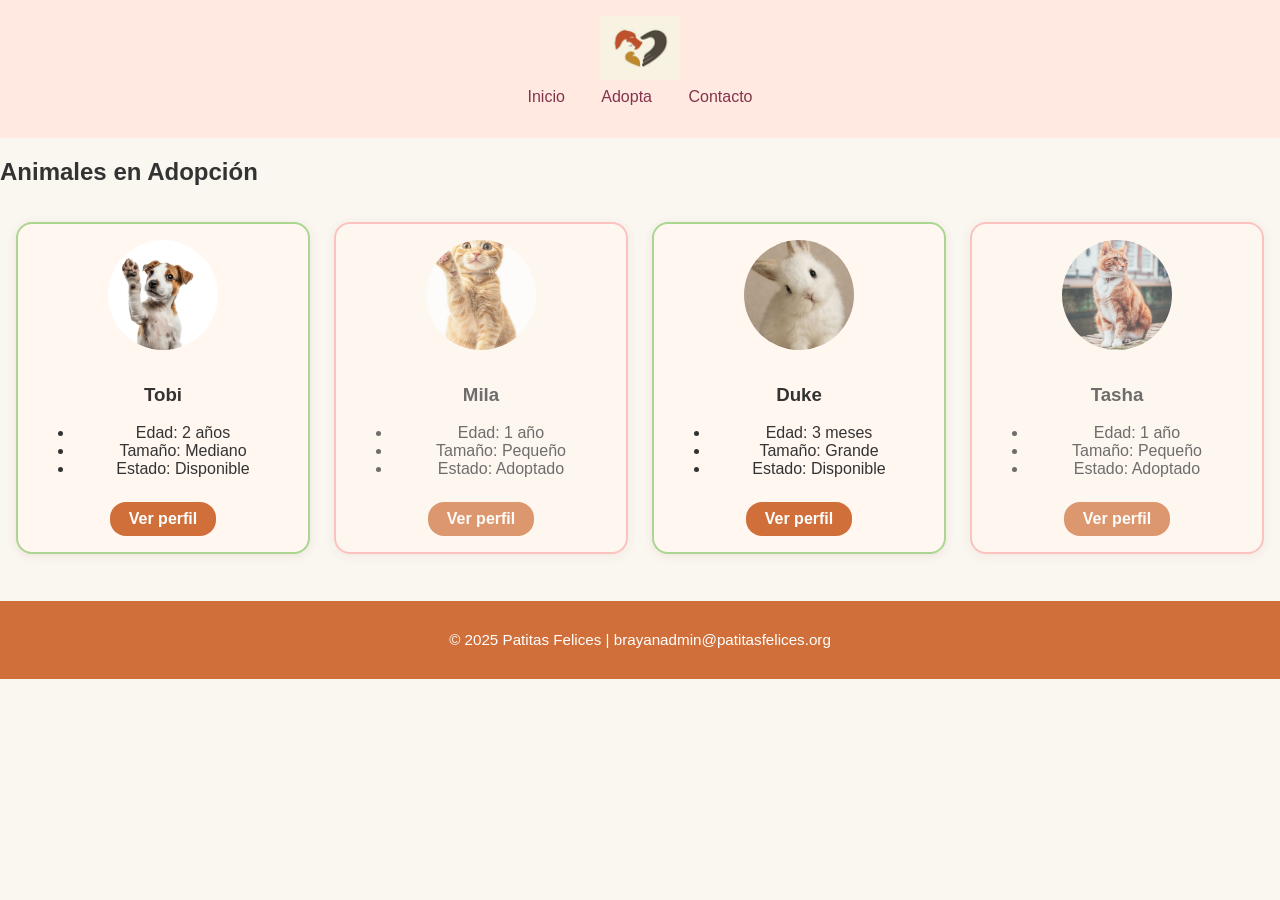
==== html/adoptar.html @ 2a28fef3 "chore: estructuracion del proyecto" ====
<!DOCTYPE html>
<html lang="es">
<head>
  <meta charset="UTF-8">
  <title>Adopta | Patitas Felices</title>
  <link rel="stylesheet" href="../css/main.css">
</head>
<body>
  <header>
    <img src="../media/img/logo.png" alt="Logo Patitas Felices" class="logo">
    <nav>
      <a href="../index.html">Inicio</a>
      <a href="adoptar.html">Adopta</a>
      <a href="contacto.html">Contacto</a>
    </nav>
  </header>
  <main>
    <h2>Animales en Adopción</h2>
    <div class="catalogo">
      <div class="animal-card disponible">
        <img src="../media/img/perro1.png" alt="Tobi, perro">
        <h3>Tobi</h3>
        <ul>
          <li>Edad: 2 años</li>
          <li>Tamaño: Mediano</li>
          <li>Estado: Disponible</li>
        </ul>
        <a href="perfil-animaltobi.html" class="ver-perfil">Ver perfil</a>
      </div>
      <div class="animal-card adoptado">
        <img src="../media/img/gato1.png" alt="Mila, gata">
        <h3>Mila</h3>
        <ul>
          <li>Edad: 1 año</li>
          <li>Tamaño: Pequeño</li>
          <li>Estado: Adoptado</li>
        </ul>
        <a href="perfil-animalmila.html" class="ver-perfil">Ver perfil</a>
      </div>
       <div class="animal-card disponible">
      <img src="../media/img/conejo1.png" alt="Duke, conejo">
      <h3>Duke</h3>
      <ul>
        <li>Edad: 3 meses</li>
        <li>Tamaño: Grande</li>
        <li>Estado: Disponible</li>
      </ul>
      <a href="perfil-animalduke.html" class="ver-perfil">Ver perfil</a>
    </div>
          <div class="animal-card adoptado">
        <img src="../media/img/gato2.png" alt="Tasha, gata">
        <h3>Tasha</h3>
        <ul>
          <li>Edad: 1 año</li>
          <li>Tamaño: Pequeño</li>
          <li>Estado: Adoptado</li>
        </ul>
        <a href="perfil-animaltasha.html" class="ver-perfil">Ver perfil</a>
      </div>
    </div>
  </main>
  <footer>
    <p>&copy; 2025 Patitas Felices | brayanadmin@patitasfelices.org</p>
  </footer>
</body>
</html>
---- css/main.css ----
body {
  margin: 0;
  font-family: 'Segoe UI', Arial, sans-serif;
  background: #faf7f0;
  color: #333;
}
header {
  background: #ffe9e0;
  padding: 1rem;
  text-align: center;
}
.logo {
  width: 80px;
  height: auto;
  display: block;
  margin: 0 auto 0.5em auto;
}

.banner h1 {
  margin: 0.2em 0;
  font-size: 2rem;
  color: #d06f39;
}
.slogan { font-size: 1.1rem; color: #444; }
.btn-cta {
  display: inline-block;
  background: #d06f39;
  color: #fff;
  padding: 0.6em 1.5em;
  border-radius: 2em;
  text-decoration: none;
  font-weight: 600;
  margin: 1em 0;
}
nav a {
  margin: 0 1em;
  color: #83334c;
  text-decoration: none;
  font-weight: 500;
}
nav { margin-bottom: 1em; }

.carrusel { position: relative; height: 270px; overflow: hidden; }
.slide {
  position: absolute; top: 0; left: 0; width: 100%; height: 100%;
  opacity: 0; transition: opacity 1s;
}
.slide img { width: 100%; height: 270px; object-fit: cover; }
.slide .caption {
  position: absolute; bottom: 0; left: 0; right: 0;
  background: rgba(208,111,57,0.8); color: #fff; padding: 0.5em;
  font-size: 1rem;
}
@keyframes show1 {0%,33%{opacity:1;}34%,100%{opacity:0;}}
@keyframes show2 {0%,33%{opacity:0;}34%,66%{opacity:1;}67%,100%{opacity:0;}}
@keyframes show3 {0%,66%{opacity:0;}67%,100%{opacity:1;}}

.slide1 { animation: show1 9s infinite; }
.slide2 { animation: show2 9s infinite; }
.slide3 { animation: show3 9s infinite; }


.vision-mision { display: flex; gap: 2em; justify-content: center; margin: 2em 0; }
.vision, .mision { background: #fdf0ea; padding: 1em; border-radius: 1em; width: 40%; }
.vision img, .mision img { width: 60px; margin-bottom: 0.5em; }


.galeria-rescates .mosaico { display: flex; gap: 1em; justify-content: center; flex-wrap: wrap; }
.galeria-rescates img { width: 180px; height: 120px; object-fit: cover; border-radius: 1em; }

footer {
  background: #d06f39; color: #fff; padding: 1em 0;
  display: flex; flex-direction: column; align-items: center;
  gap: 0.2em; font-size: 0.95em;
  margin-top: 2em;
}

@media (max-width: 600px){
  .vision-mision { flex-direction: column; }
  .vision, .mision { width: 90%; margin: 0.7em auto;}
  .galeria-rescates .mosaico img { width: 90vw; height: 120px;}
  header, main { padding: 0.5em; }
  .btn-cta { padding: 0.7em 2em; font-size: 1em;}
}
@media (min-width: 601px) and (max-width: 1024px){
  .vision, .mision { width: 45%; }
  .galeria-rescates .mosaico img { width: 150px;}
}


.catalogo {
  display: grid;
  grid-template-columns: repeat(auto-fit, minmax(240px, 1fr));
  gap: 1.5em;
  padding: 1em;
}
.animal-card {
  background: #fff7f0;
  border-radius: 1em;
  box-shadow: 0 2px 10px rgba(128,53,53,0.1);
  padding: 1em;
  text-align: center;
  transition: transform 0.2s;
}
.animal-card img {
  width: 110px;
  height: 110px;
  object-fit: cover;
  border-radius: 50%;
  margin-bottom: 0.7em;
}
.animal-card.disponible { border: 2px solid #abd692; }
.animal-card.adoptado { border: 2px solid #fcadad; opacity: 0.7; }
.ver-perfil {
  display: inline-block;
  margin-top: 0.5em;
  color: #fff;
  background: #d06f39;
  padding: 0.5em 1.2em;
  border-radius: 1em;
  text-decoration: none;
  font-weight: 600;
}
.animal-card:hover { transform: scale(1.04); }
@media (max-width: 600px) {
  .catalogo { grid-template-columns: 1fr; }
}

.perfil-animal {
  background: #fff7f0;
  border-radius: 1.5em;
  padding: 1.5em;
  max-width: 400px;
  margin: 2em auto;
  text-align: center;
  box-shadow: 0 2px 18px rgba(170,50,50,0.08);
}
.foto-perfil {
  width: 150px;
  height: 150px;
  object-fit: cover;
  border-radius: 50%;
  margin-bottom: 1em;
}
.descripcion {
  margin: 1em 0;
  color: #555;
  font-size: 1.07rem;
}
.relacionados .catalogo {
  grid-template-columns: repeat(auto-fit, minmax(160px, 1fr));
}

.contacto-form {
  background: #fff7f0;
  padding: 2em;
  border-radius: 1em;
  max-width: 440px;
  margin: 2em auto;
  box-shadow: 0 2px 14px rgba(170,50,50,0.08);
  display: flex;
  flex-direction: column;
  gap: 0.7em;
}
.contacto-form label { font-weight: 500; color: #83334c; }
.contacto-form input, .contacto-form textarea, .contacto-form select {
  padding: 0.7em;
  border-radius: 0.5em;
  border: 1px solid #d5b8b8;
  font-size: 1em;
  margin-bottom: 0.2em;
}
.input-error { border-color: #ff8575; background: #ffeeee; }
.contacto-form .btn-cta { margin-top: 1em; }
.resultado.success { color: green; display: none; }
.resultado.error { color: red; display: none; }
.contacto-directo { max-width: 440px; margin: 1em auto; text-align: center; }
.contacto-directo a { margin: 0 0.6em; color: #d06f39; text-decoration: none; }
@media (max-width: 600px) {
  .contacto-form, .contacto-directo { max-width: 98vw; padding: 1em; }
}
.redes {
  display: flex;
  justify-content: center;
  gap: 1.2em;
  margin-top: 0.5em;
}
.icono-red {
  width: 36px;
  height: 36px;
  transition: transform 0.15s;
}
.icono-red:hover {
  transform: scale(1.17);
  filter: brightness(1.1);
}
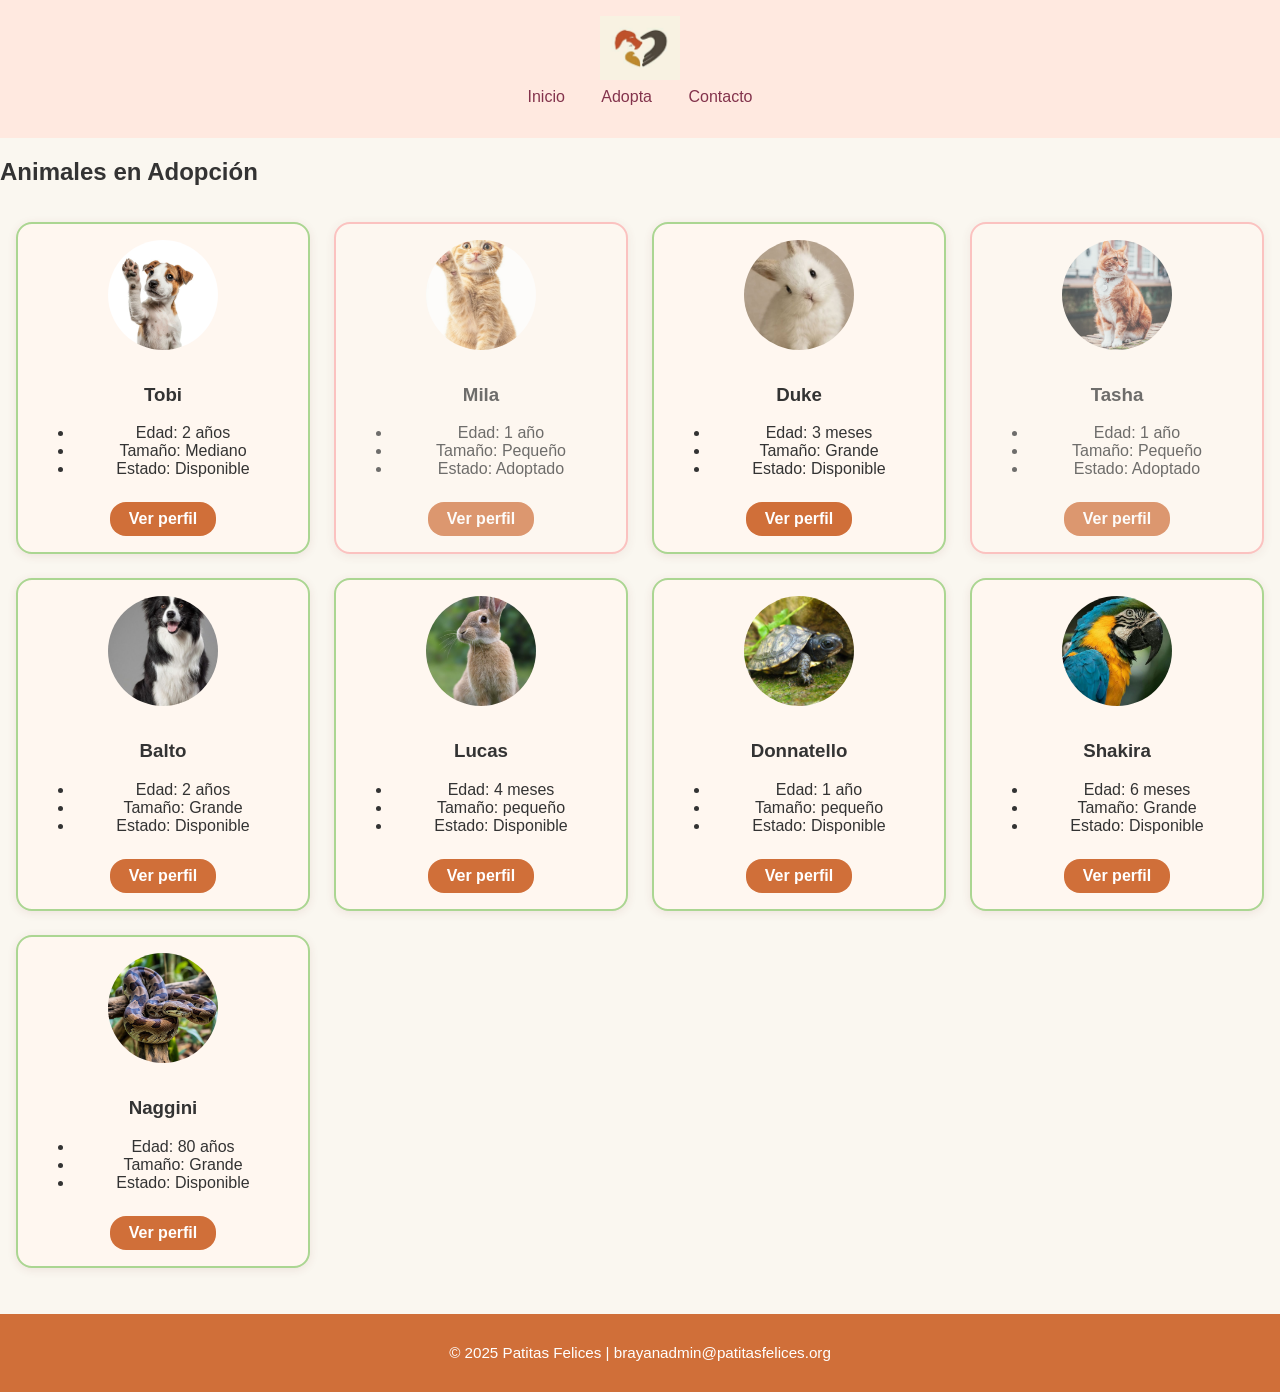
==== commit a42c789b: "Chore: se completaron los perfiles de los animales" ====
--- a/html/adoptar.html
+++ b/html/adoptar.html
@@ -57,6 +57,55 @@
         </ul>
         <a href="perfil-animaltasha.html" class="ver-perfil">Ver perfil</a>
       </div>
+             <div class="animal-card disponible">
+      <img src="../media/img/perro3.png" alt="Balto,Perro">
+      <h3>Balto</h3>
+      <ul>
+        <li>Edad: 2 años</li>
+        <li>Tamaño: Grande</li>
+        <li>Estado: Disponible</li>
+      </ul>
+      <a href="perfil-animalbalto.html" class="ver-perfil">Ver perfil</a>
+    </div>
+           <div class="animal-card disponible">
+      <img src="../media/img/conejo2.png" alt="Lucas, conejo">
+      <h3>Lucas</h3>
+      <ul>
+        <li>Edad: 4 meses</li>
+        <li>Tamaño: pequeño</li>
+        <li>Estado: Disponible</li>
+      </ul>
+      <a href="perfil-animallucas.html" class="ver-perfil">Ver perfil</a>
+    </div>
+           <div class="animal-card disponible">
+      <img src="../media/img/tortuga1.png" alt="Donnatello, tortuga">
+      <h3>Donnatello</h3>
+      <ul>
+        <li>Edad: 1 año</li>
+        <li>Tamaño: pequeño</li>
+        <li>Estado: Disponible</li>
+      </ul>
+      <a href="perfil-anilmaldonnatelo.html" class="ver-perfil">Ver perfil</a>
+    </div>
+           <div class="animal-card disponible">
+      <img src="../media/img/guacamaya.png" alt="Shakira, Guacamaya">
+      <h3>Shakira</h3>
+      <ul>
+        <li>Edad: 6 meses</li>
+        <li>Tamaño: Grande</li>
+        <li>Estado: Disponible</li>
+      </ul>
+      <a href="perfil-animalshakira.html" class="ver-perfil">Ver perfil</a>
+    </div>       <div class="animal-card disponible">
+      <img src="../media/img/serpiente.png" alt="Naggini, serpiente">
+      <h3>Naggini</h3>
+      <ul>
+        <li>Edad: 80 años</li>
+        <li>Tamaño: Grande</li>
+        <li>Estado: Disponible</li>
+      </ul>
+      <a href="perfil-animalnaggini.html" class="ver-perfil">Ver perfil</a>
+    </div>
     </div>
   </main>
   <footer>
